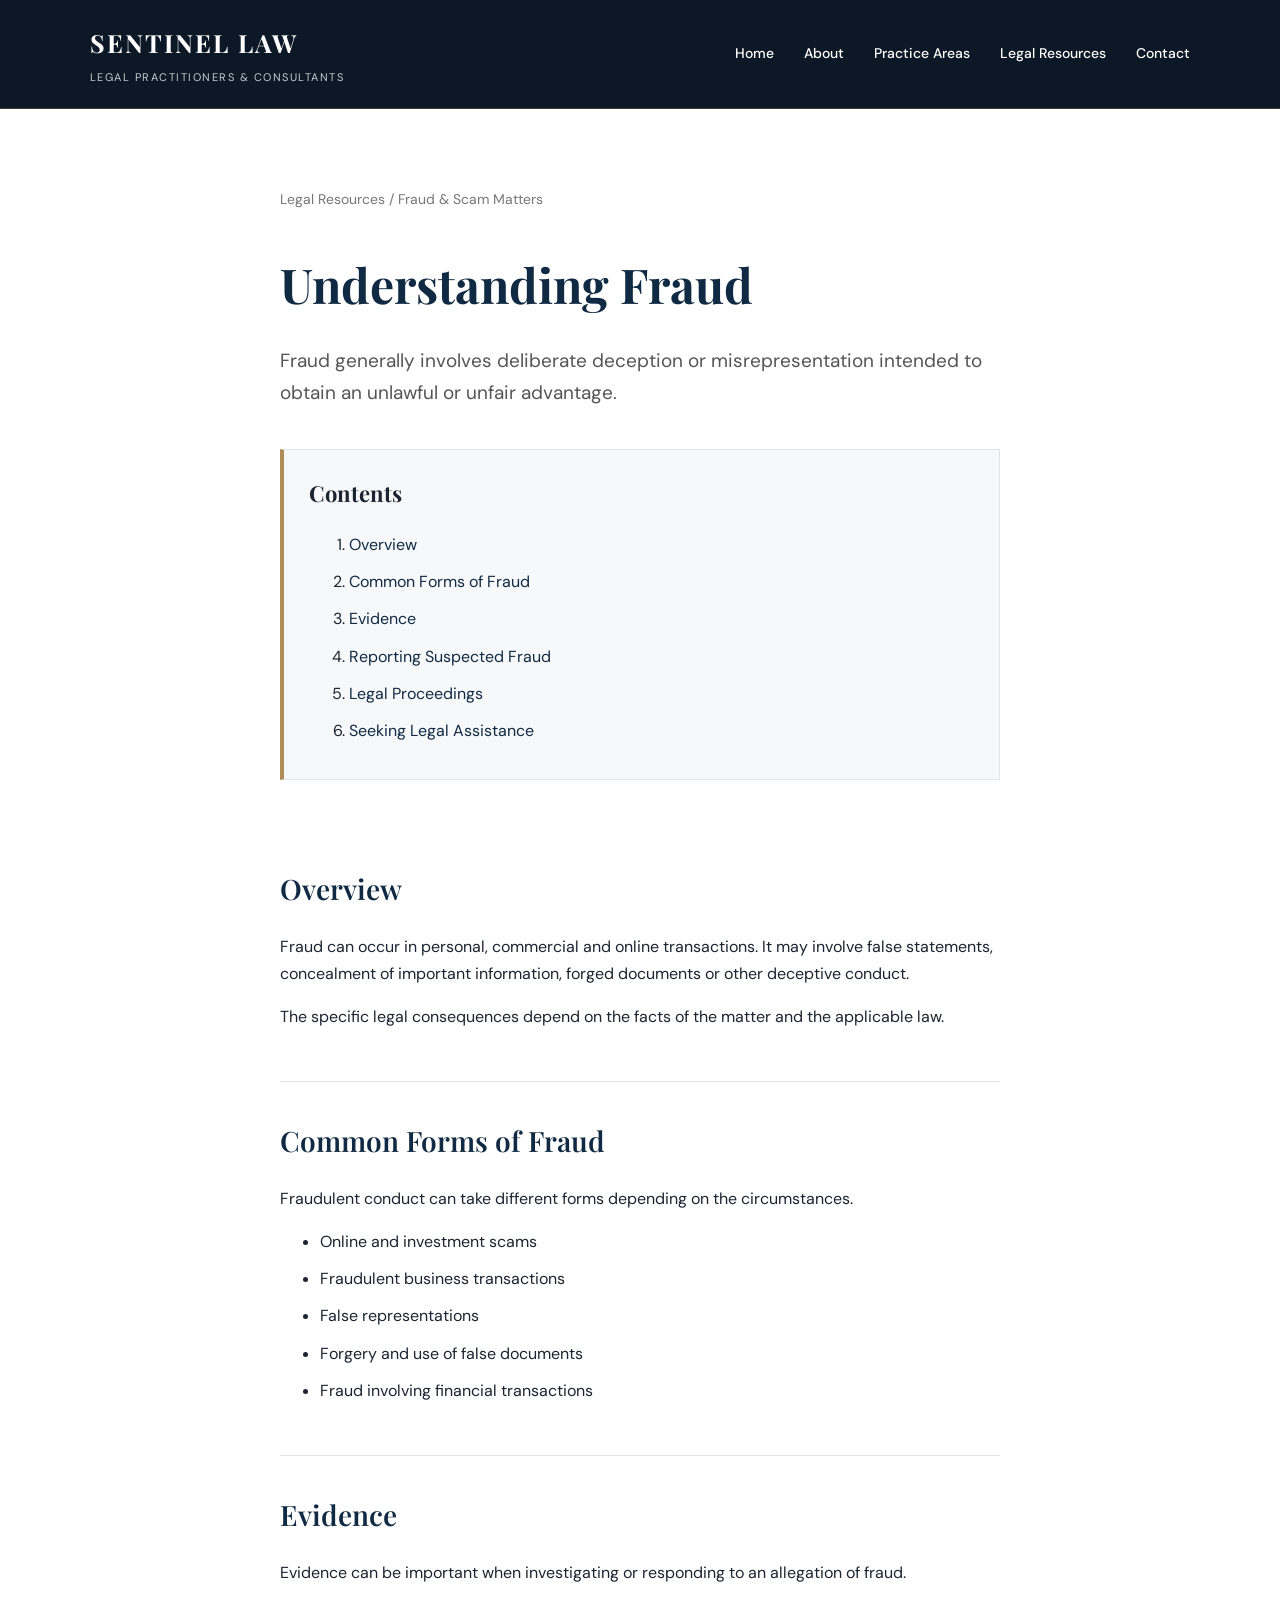
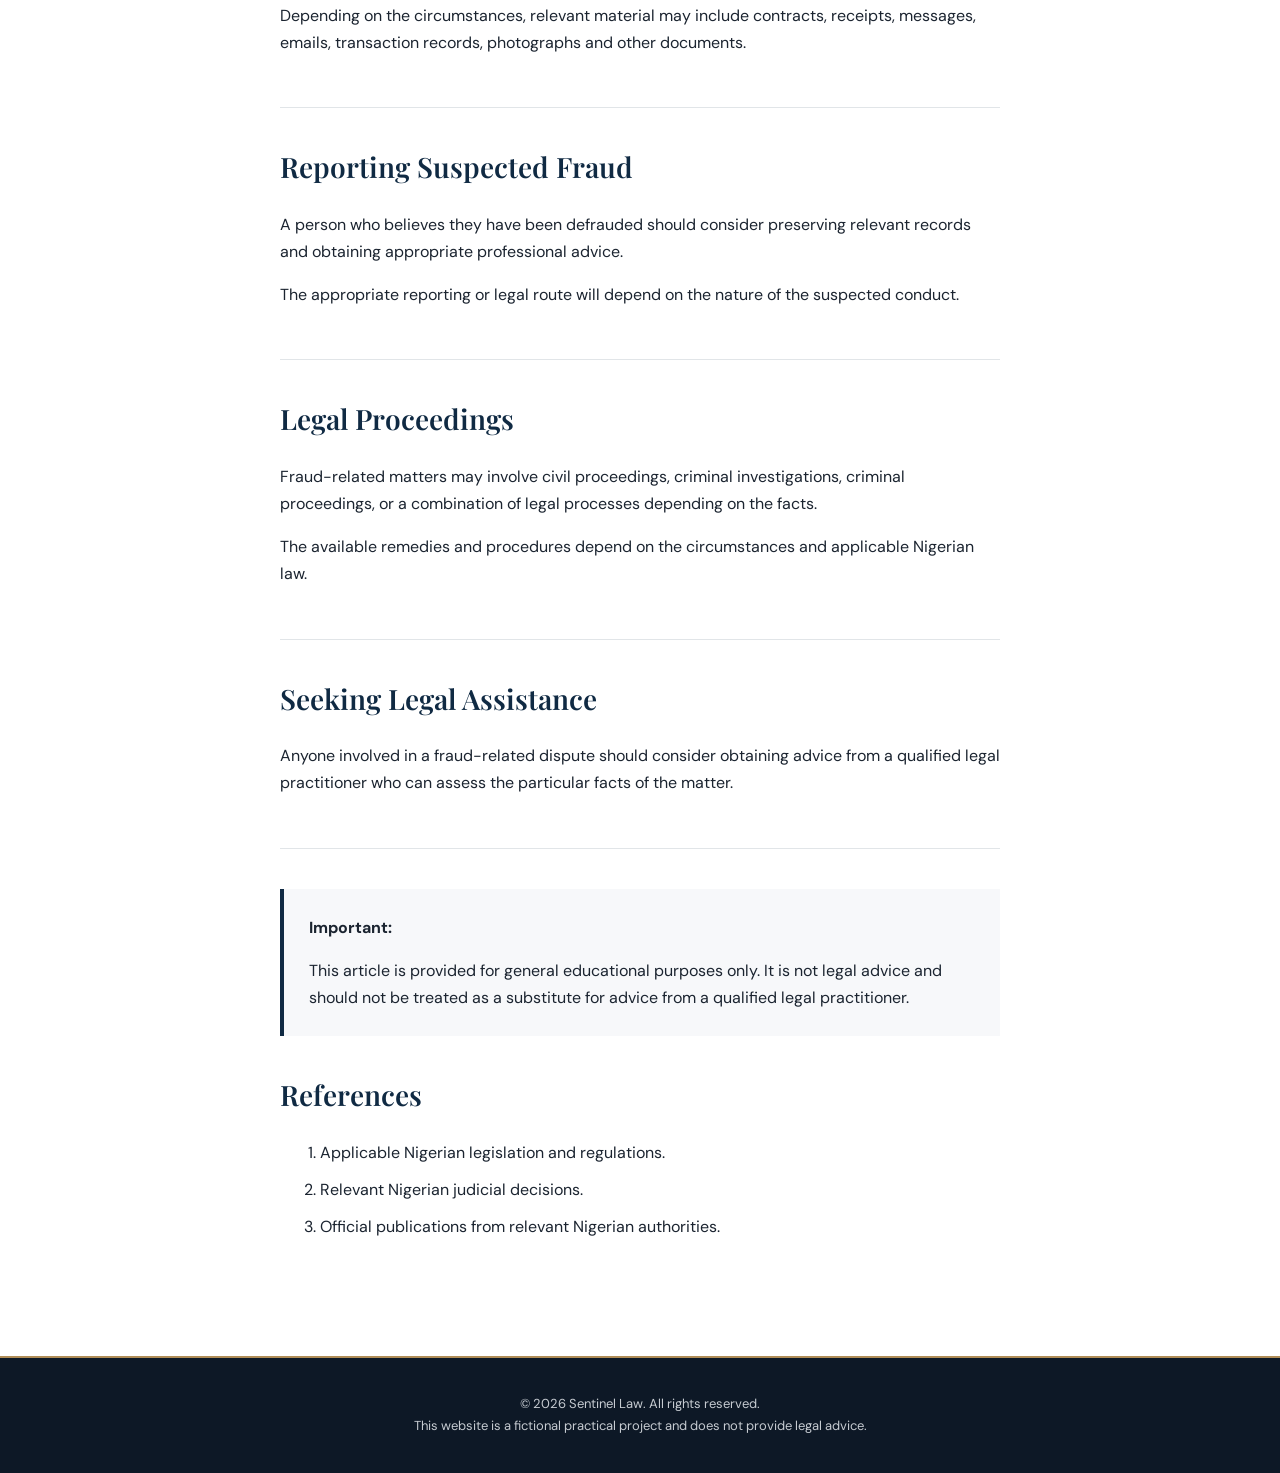
==== legal-resource.html @ c0978ffe "Add files via upload" ====
<!DOCTYPE html>
<html lang="en">

<head>
    <meta charset="UTF-8">
    <meta name="viewport" content="width=device-width, initial-scale=1.0">

    <title>Understanding Fraud | Sentinel Law</title>

    <link rel="stylesheet" href="styles.css">
</head>

<body>

    <!-- Navigation -->

    <header>

        <div class="logo">
            <h2>SENTINEL LAW</h2>
            <p>Legal Practitioners & Consultants</p>
        </div>

        <nav>
            <a href="index.html">Home</a>
            <a href="index.html#about">About</a>
            <a href="practice-areas.html">Practice Areas</a>
            <a href="legal-resource.html">Legal Resources</a>
            <a href="index.html#contact">Contact</a>
        </nav>

    </header>


    <!-- Article -->

    <main class="legal-article">

        <p class="breadcrumb">
            Legal Resources / Fraud & Scam Matters
        </p>

        <h1>Understanding Fraud</h1>

        <p class="article-intro">
            Fraud generally involves deliberate deception or
            misrepresentation intended to obtain an unlawful or
            unfair advantage.
        </p>


        <!-- Table of Contents -->

        <aside class="contents">

            <h2>Contents</h2>

            <ol>
                <li><a href="#overview">Overview</a></li>
                <li><a href="#common">Common Forms of Fraud</a></li>
                <li><a href="#evidence">Evidence</a></li>
                <li><a href="#reporting">Reporting Suspected Fraud</a></li>
                <li><a href="#proceedings">Legal Proceedings</a></li>
                <li><a href="#help">Seeking Legal Assistance</a></li>
            </ol>

        </aside>


        <!-- Article Sections -->

        <section id="overview">

            <h2>Overview</h2>

            <p>
                Fraud can occur in personal, commercial and online
                transactions. It may involve false statements,
                concealment of important information, forged documents
                or other deceptive conduct.
            </p>

            <p>
                The specific legal consequences depend on the facts
                of the matter and the applicable law.
            </p>

        </section>


        <section id="common">

            <h2>Common Forms of Fraud</h2>

            <p>
                Fraudulent conduct can take different forms depending
                on the circumstances.
            </p>

            <ul>
                <li>Online and investment scams</li>
                <li>Fraudulent business transactions</li>
                <li>False representations</li>
                <li>Forgery and use of false documents</li>
                <li>Fraud involving financial transactions</li>
            </ul>

        </section>


        <section id="evidence">

            <h2>Evidence</h2>

            <p>
                Evidence can be important when investigating or
                responding to an allegation of fraud.
            </p>

            <p>
                Depending on the circumstances, relevant material
                may include contracts, receipts, messages, emails,
                transaction records, photographs and other documents.
            </p>

        </section>


        <section id="reporting">

            <h2>Reporting Suspected Fraud</h2>

            <p>
                A person who believes they have been defrauded should
                consider preserving relevant records and obtaining
                appropriate professional advice.
            </p>

            <p>
                The appropriate reporting or legal route will depend
                on the nature of the suspected conduct.
            </p>

        </section>


        <section id="proceedings">

            <h2>Legal Proceedings</h2>

            <p>
                Fraud-related matters may involve civil proceedings,
                criminal investigations, criminal proceedings, or
                a combination of legal processes depending on the facts.
            </p>

            <p>
                The available remedies and procedures depend on the
                circumstances and applicable Nigerian law.
            </p>

        </section>


        <section id="help">

            <h2>Seeking Legal Assistance</h2>

            <p>
                Anyone involved in a fraud-related dispute should
                consider obtaining advice from a qualified legal
                practitioner who can assess the particular facts
                of the matter.
            </p>

        </section>


        <!-- Disclaimer -->

        <div class="legal-disclaimer">

            <strong>Important:</strong>

            <p>
                This article is provided for general educational
                purposes only. It is not legal advice and should
                not be treated as a substitute for advice from
                a qualified legal practitioner.
            </p>

        </div>


        <!-- References -->

        <section class="references">

            <h2>References</h2>

            <ol>
                <li>Applicable Nigerian legislation and regulations.</li>
                <li>Relevant Nigerian judicial decisions.</li>
                <li>Official publications from relevant Nigerian authorities.</li>
            </ol>

        </section>

    </main>


    <!-- Footer -->

    <footer>

        <p>© 2026 Sentinel Law. All rights reserved.</p>

        <p>
            This website is a fictional practical project and does
            not provide legal advice.
        </p>

    </footer>

</body>
</html>
---- styles.css ----
/* =========================================================
   SENTINEL LAW — PROFESSIONAL WEBSITE STYLES
   ========================================================= */

@import url('https://fonts.googleapis.com/css2?family=DM+Sans:wght@400;500;600&family=Playfair+Display:wght@500;600;700&display=swap');


/* =========================================================
   GENERAL
   ========================================================= */

* {
    box-sizing: border-box;
}

html {
    scroll-behavior: smooth;
}

body {
    margin: 0;
    font-family: "DM Sans", Arial, sans-serif;
    color: #1b2430;
    background: #ffffff;
    line-height: 1.7;
}

a {
    transition: all 0.25s ease;
}

h1,
h2,
h3 {
    font-family: "Playfair Display", Georgia, serif;
}


/* =========================================================
   NAVIGATION
   ========================================================= */

header {
    display: flex;
    justify-content: space-between;
    align-items: center;
    padding: 22px 7%;
    background: #0d1826;
    border-bottom: 1px solid rgba(176, 141, 87, 0.35);
    position: relative;
    z-index: 10;
}

.logo h2 {
    margin: 0;
    color: #ffffff;
    font-family: "Playfair Display", Georgia, serif;
    font-size: 25px;
    letter-spacing: 2px;
}

.logo p {
    margin: 3px 0 0;
    color: #c6cbd1;
    font-size: 11px;
    letter-spacing: 1.5px;
    text-transform: uppercase;
}

nav {
    display: flex;
    align-items: center;
    gap: 30px;
}

nav a {
    position: relative;
    text-decoration: none;
    color: #ffffff;
    font-size: 14px;
    font-weight: 500;
    padding: 8px 0;
}

nav a::after {
    content: "";
    position: absolute;
    left: 0;
    bottom: 0;
    width: 0;
    height: 2px;
    background: #b08d57;
    transition: width 0.25s ease;
}

nav a:hover {
    color: #d0a968;
}

nav a:hover::after {
    width: 100%;
}


/* =========================================================
   HERO
   ========================================================= */

#home {
    position: relative;
    overflow: hidden;
    background:
        linear-gradient(
            110deg,
            rgba(13, 24, 38, 0.98),
            rgba(16, 42, 67, 0.94)
        );
    color: white;
    padding: 125px 7%;
}

#home::after {
    content: "";
    position: absolute;
    width: 380px;
    height: 380px;
    right: -140px;
    top: -140px;
    border: 1px solid rgba(176, 141, 87, 0.25);
    border-radius: 50%;
}

#home h1 {
    position: relative;
    z-index: 1;
    max-width: 760px;
    font-size: clamp(42px, 6vw, 68px);
    line-height: 1.08;
    font-weight: 600;
    margin: 0 0 25px;
}

#home p {
    position: relative;
    z-index: 1;
    max-width: 680px;
    font-size: 18px;
    color: #e0e5ea;
    margin-bottom: 38px;
}

#home a {
    position: relative;
    z-index: 1;
    display: inline-block;
    background: #b08d57;
    color: white;
    padding: 14px 28px;
    text-decoration: none;
    font-weight: 600;
    letter-spacing: 0.3px;
}

#home a:hover {
    background: #d0a968;
    transform: translateY(-2px);
}


/* =========================================================
   GENERAL SECTIONS
   ========================================================= */

section {
    padding: 90px 7%;
}

section h2 {
    color: #102a43;
    font-family: "Playfair Display", Georgia, serif;
    font-size: 38px;
    font-weight: 600;
    margin: 0 0 25px;
}


/* =========================================================
   PRACTICE AREAS
   ========================================================= */

#practice {
    background: #f7f8fa;
}

.section-intro {
    max-width: 720px;
    margin: 0 0 45px;
    color: #626b75;
}

.practice-grid {
    display: grid;
    grid-template-columns: repeat(2, 1fr);
    gap: 22px;
}

.practice-card {
    display: block;
    background: #ffffff;
    padding: 34px;
    border: 1px solid #e3e6e9;
    border-left: 4px solid #102a43;
    text-decoration: none;
    color: #333;
    box-shadow: 0 5px 18px rgba(15, 30, 45, 0.035);
    transition: all 0.3s ease;
}

.practice-card:hover {
    transform: translateY(-5px);
    border-left-color: #b08d57;
    box-shadow: 0 15px 35px rgba(15, 30, 45, 0.09);
}

.practice-card h3 {
    color: #102a43;
    margin: 0 0 12px;
    font-size: 22px;
}

.practice-card p {
    color: #68717b;
    margin: 0;
}

.practice-card span {
    display: inline-block;
    margin-top: 20px;
    color: #b08d57;
    font-weight: 600;
}

.view-all {
    display: inline-block;
    margin-top: 35px;
    background: #102a43;
    color: white;
    padding: 14px 27px;
    text-decoration: none;
    font-weight: 600;
}

.view-all:hover {
    background: #b08d57;
}


/* =========================================================
   ABOUT
   ========================================================= */

#about p {
    max-width: 760px;
    color: #626b75;
}


/* =========================================================
   LEGAL RESOURCES
   ========================================================= */

#resources {
    background: #ffffff;
}

article {
    max-width: 850px;
    padding: 25px 0;
    border-bottom: 1px solid #e2e5e8;
}

article h3 {
    color: #102a43;
    font-size: 22px;
    margin-bottom: 8px;
}

article p {
    color: #68717b;
}


/* =========================================================
   CONTACT SECTION
   ========================================================= */

#contact {
    background: #f8f7f4;
    padding: 95px 7%;
}

#contact h2 {
    text-align: center;
    font-size: 48px;
    margin-bottom: 12px;
}

#contact > p {
    max-width: 700px;
    margin: 0 auto 45px;
    text-align: center;
    color: #626b75;
    font-size: 17px;
}


/* Contact cards */

.contact-details {
    display: grid;
    grid-template-columns: repeat(2, 1fr);
    gap: 24px;
    max-width: 900px;
    margin: 0 auto 55px;
}

.contact-card {
    position: relative;
    background: #ffffff;
    border: 1px solid #dedede;
    border-left: 4px solid #102a43;
    border-radius: 4px;
    padding: 34px;
    min-height: 205px;
    box-shadow: 0 8px 25px rgba(13, 24, 38, 0.05);
    transition: all 0.3s ease;
}

.contact-card:hover {
    transform: translateY(-5px);
    border-left-color: #b08d57;
    box-shadow: 0 16px 35px rgba(13, 24, 38, 0.10);
}

.contact-label {
    display: block;
    color: #b08d57;
    font-size: 11px;
    font-weight: 600;
    letter-spacing: 2px;
    margin-bottom: 14px;
}

.contact-card h3 {
    margin: 0 0 20px;
    color: #102a43;
    font-family: "DM Sans", Arial, sans-serif;
    font-size: 20px;
    font-weight: 500;
    word-break: break-word;
}

.contact-card a {
    display: inline-block;
    color: #102a43;
    text-decoration: none;
    font-size: 14px;
    font-weight: 600;
    padding-top: 12px;
    border-top: 1px solid #d8c29d;
}

.contact-card a:hover {
    color: #b08d57;
}


/* =========================================================
   ENQUIRY FORM
   ========================================================= */

#contact form {
    max-width: 900px;
    margin: 0 auto;
    padding-top: 40px;
    border-top: 1px solid #d9d9d9;
}

#contact form::before {
    content: "SEND US AN ENQUIRY";
    display: block;
    color: #102a43;
    font-family: "Playfair Display", Georgia, serif;
    font-size: 27px;
    font-weight: 600;
    margin-bottom: 25px;
}

#contact form label {
    display: block;
    margin: 20px 0 8px;
    color: #263442;
    font-size: 14px;
    font-weight: 600;
}

#contact input,
#contact textarea {
    width: 100%;
    padding: 15px 16px;
    background: #ffffff;
    border: 1px solid #d6d9dc;
    border-radius: 2px;
    color: #1b2430;
    font-family: "DM Sans", Arial, sans-serif;
    font-size: 15px;
    outline: none;
    transition: border-color 0.25s ease, box-shadow 0.25s ease;
}

#contact input {
    height: 50px;
}

#contact textarea {
    min-height: 160px;
    resize: vertical;
}

#contact input:focus,
#contact textarea:focus {
    border-color: #b08d57;
    box-shadow: 0 0 0 3px rgba(176, 141, 87, 0.10);
}

#contact button {
    margin-top: 25px;
    padding: 15px 30px;
    background: #102a43;
    color: white;
    border: none;
    cursor: pointer;
    font-family: "DM Sans", Arial, sans-serif;
    font-size: 14px;
    font-weight: 600;
    transition: all 0.25s ease;
}

#contact button:hover {
    background: #b08d57;
    transform: translateY(-2px);
}


/* =========================================================
   PRACTICE AREAS PAGE
   ========================================================= */

.page-header {
    background: #102a43;
    color: white;
    padding: 90px 7%;
}

.page-header h1 {
    font-family: "Playfair Display", Georgia, serif;
    font-size: 52px;
    font-weight: 600;
    margin: 0 0 15px;
}

.page-header p {
    max-width: 700px;
    color: #dfe5eb;
    font-size: 18px;
}


/* Individual practice areas */

.practice-detail {
    max-width: 900px;
    margin: auto;
    padding: 75px 7%;
    border-bottom: 1px solid #e1e5e8;
}

.practice-detail h2 {
    margin-bottom: 20px;
}

.practice-detail h3 {
    color: #102a43;
    margin-top: 30px;
}

.practice-detail li {
    margin-bottom: 10px;
}


/* Practice page contact */

.practice-contact {
    text-align: center;
    background: #f7f8fa;
}

.practice-contact a {
    display: inline-block;
    margin-top: 20px;
    background: #102a43;
    color: white;
    padding: 14px 27px;
    text-decoration: none;
    font-weight: 600;
}

.practice-contact a:hover {
    background: #b08d57;
}


/* =========================================================
   LEGAL RESOURCE ARTICLE
   ========================================================= */

.legal-article {
    max-width: 900px;
    margin: auto;
    padding: 65px 7%;
}

.breadcrumb {
    color: #777;
    font-size: 14px;
    margin-bottom: 25px;
}

.legal-article > h1 {
    color: #102a43;
    font-family: "Playfair Display", Georgia, serif;
    font-size: 48px;
    margin-bottom: 15px;
}

.article-intro {
    font-size: 19px;
    color: #555;
    max-width: 750px;
    margin-bottom: 40px;
}


/* Table of Contents */

.contents {
    background: #f7f8fa;
    border: 1px solid #e1e5e8;
    border-left: 4px solid #b08d57;
    padding: 25px;
    margin-bottom: 50px;
}

.contents h2 {
    font-size: 22px;
    margin-top: 0;
}

.contents ol {
    margin-bottom: 0;
}

.contents li {
    margin-bottom: 8px;
}

.contents a {
    color: #102a43;
    text-decoration: none;
}

.contents a:hover {
    color: #b08d57;
}


/* Article sections */

.legal-article section {
    padding: 35px 0;
    border-bottom: 1px solid #e1e5e8;
}

.legal-article section h2 {
    font-size: 28px;
    margin-bottom: 20px;
}

.legal-article section p {
    max-width: 780px;
}

.legal-article li {
    margin-bottom: 10px;
}


/* Disclaimer */

.legal-disclaimer {
    margin-top: 40px;
    padding: 25px;
    background: #f7f8fa;
    border-left: 4px solid #102a43;
}

.legal-disclaimer p {
    margin-bottom: 0;
}


/* References */

.references {
    border-bottom: none !important;
}


/* =========================================================
   FOOTER
   ========================================================= */

footer {
    background: #0d1826;
    color: white;
    padding: 35px 7%;
    text-align: center;
    border-top: 2px solid #b08d57;
}

footer p {
    margin: 0;
    color: #c6cbd1;
    font-size: 13px;
}


/* =========================================================
   MOBILE
   ========================================================= */

@media (max-width: 768px) {

    header {
        flex-direction: column;
        align-items: flex-start;
        gap: 20px;
        padding: 20px 6%;
    }

    nav {
        flex-wrap: wrap;
        gap: 15px 20px;
    }

    #home {
        padding: 90px 6%;
    }

    #home h1 {
        font-size: 42px;
    }

    section {
        padding: 70px 6%;
    }

    section h2 {
        font-size: 34px;
    }

    .practice-grid {
        grid-template-columns: 1fr;
    }

    .contact-details {
        grid-template-columns: 1fr;
    }

    #contact h2 {
        font-size: 38px;
    }

    .page-header {
        padding: 70px 6%;
    }

    .page-header h1 {
        font-size: 40px;
    }

    .legal-article {
        padding: 55px 6%;
    }

    .legal-article > h1 {
        font-size: 40px;
    }
}


@media (max-width: 480px) {

    nav {
        gap: 12px 16px;
    }

    nav a {
        font-size: 13px;
    }

    #home h1 {
        font-size: 36px;
    }

    #home p {
        font-size: 16px;
    }

    .contact-card {
        padding: 28px 24px;
    }

    #contact h2 {
        font-size: 34px;
    }
}

/* =========================
   THANK YOU PAGE
========================= */

.thank-you {
    min-height: 70vh;
    display: flex;
    justify-content: center;
    align-items: center;
    padding: 80px 20px;
    background: #f5f1ea;
}

.thank-you-content {
    max-width: 700px;
    text-align: center;
    background: #ffffff;
    padding: 60px 50px;
    border-top: 4px solid #b08d57;
    box-shadow: 0 15px 40px rgba(0, 0, 0, 0.08);
}

.thank-you-mark {
    width: 70px;
    height: 70px;
    margin: 0 auto 25px;
    display: flex;
    align-items: center;
    justify-content: center;
    border: 2px solid #b08d57;
    border-radius: 50%;
    color: #b08d57;
    font-size: 32px;
    font-weight: bold;
}

.thank-you-label {
    color: #b08d57;
    font-size: 13px;
    font-weight: bold;
    letter-spacing: 2px;
    margin-bottom: 15px;
}

.thank-you-content h1 {
    color: #102a43;
    font-family: "Playfair Display", serif;
    font-size: 42px;
    margin-bottom: 20px;
}

.thank-you-content p {
    color: #4a5568;
    line-height: 1.8;
    font-size: 16px;
}

.thank-you-note {
    margin-top: 15px;
    font-size: 14px !important;
}

.thank-you-content a {
    display: inline-block;
    margin-top: 30px;
    padding: 14px 28px;
    background: #102a43;
    color: #ffffff;
    text-decoration: none;
    font-weight: bold;
    transition: 0.3s ease;
}

.thank-you-content a:hover {
    background: #b08d57;
}


/* MOBILE */

@media (max-width: 768px) {

    .thank-you {
        padding: 60px 20px;
    }

    .thank-you-content {
        padding: 45px 25px;
    }

    .thank-you-content h1 {
        font-size: 32px;
    }

}
/* ================================
   LEGAL CORRESPONDENCE
================================ */

.legal-correspondence {
    padding: 80px 20px;
    background: #f5f1e8;
}

.correspondence-container {
    max-width: 800px;
    margin: 0 auto;
}

.correspondence-container h2 {
    text-align: center;
    font-size: 32px;
    margin-bottom: 12px;
    color: #111827;
}

.correspondence-intro {
    text-align: center;
    margin-bottom: 40px;
    color: #555;
}

#legal-email-form {
    background: #ffffff;
    padding: 40px;
    border-radius: 8px;
    box-shadow: 0 8px 30px rgba(0, 0, 0, 0.08);
}

#legal-email-form label {
    display: block;
    margin-bottom: 8px;
    margin-top: 20px;
    font-weight: 600;
    color: #222;
}

#legal-email-form label:first-child {
    margin-top: 0;
}

#legal-email-form input,
#legal-email-form textarea {
    width: 100%;
    padding: 13px;
    border: 1px solid #ccc;
    border-radius: 5px;
    font-size: 15px;
    font-family: inherit;
    box-sizing: border-box;
}

#legal-email-form textarea {
    resize: vertical;
}

#legal-email-form input:focus,
#legal-email-form textarea:focus {
    outline: none;
    border-color: #b89b5e;
}

#legal-email-form button {
    width: 100%;
    margin-top: 30px;
    padding: 14px;
    border: none;
    border-radius: 5px;
    background: #111827;
    color: #ffffff;
    font-size: 16px;
    font-weight: 600;
    cursor: pointer;
}

#legal-email-form button:hover {
    background: #b89b5e;
}
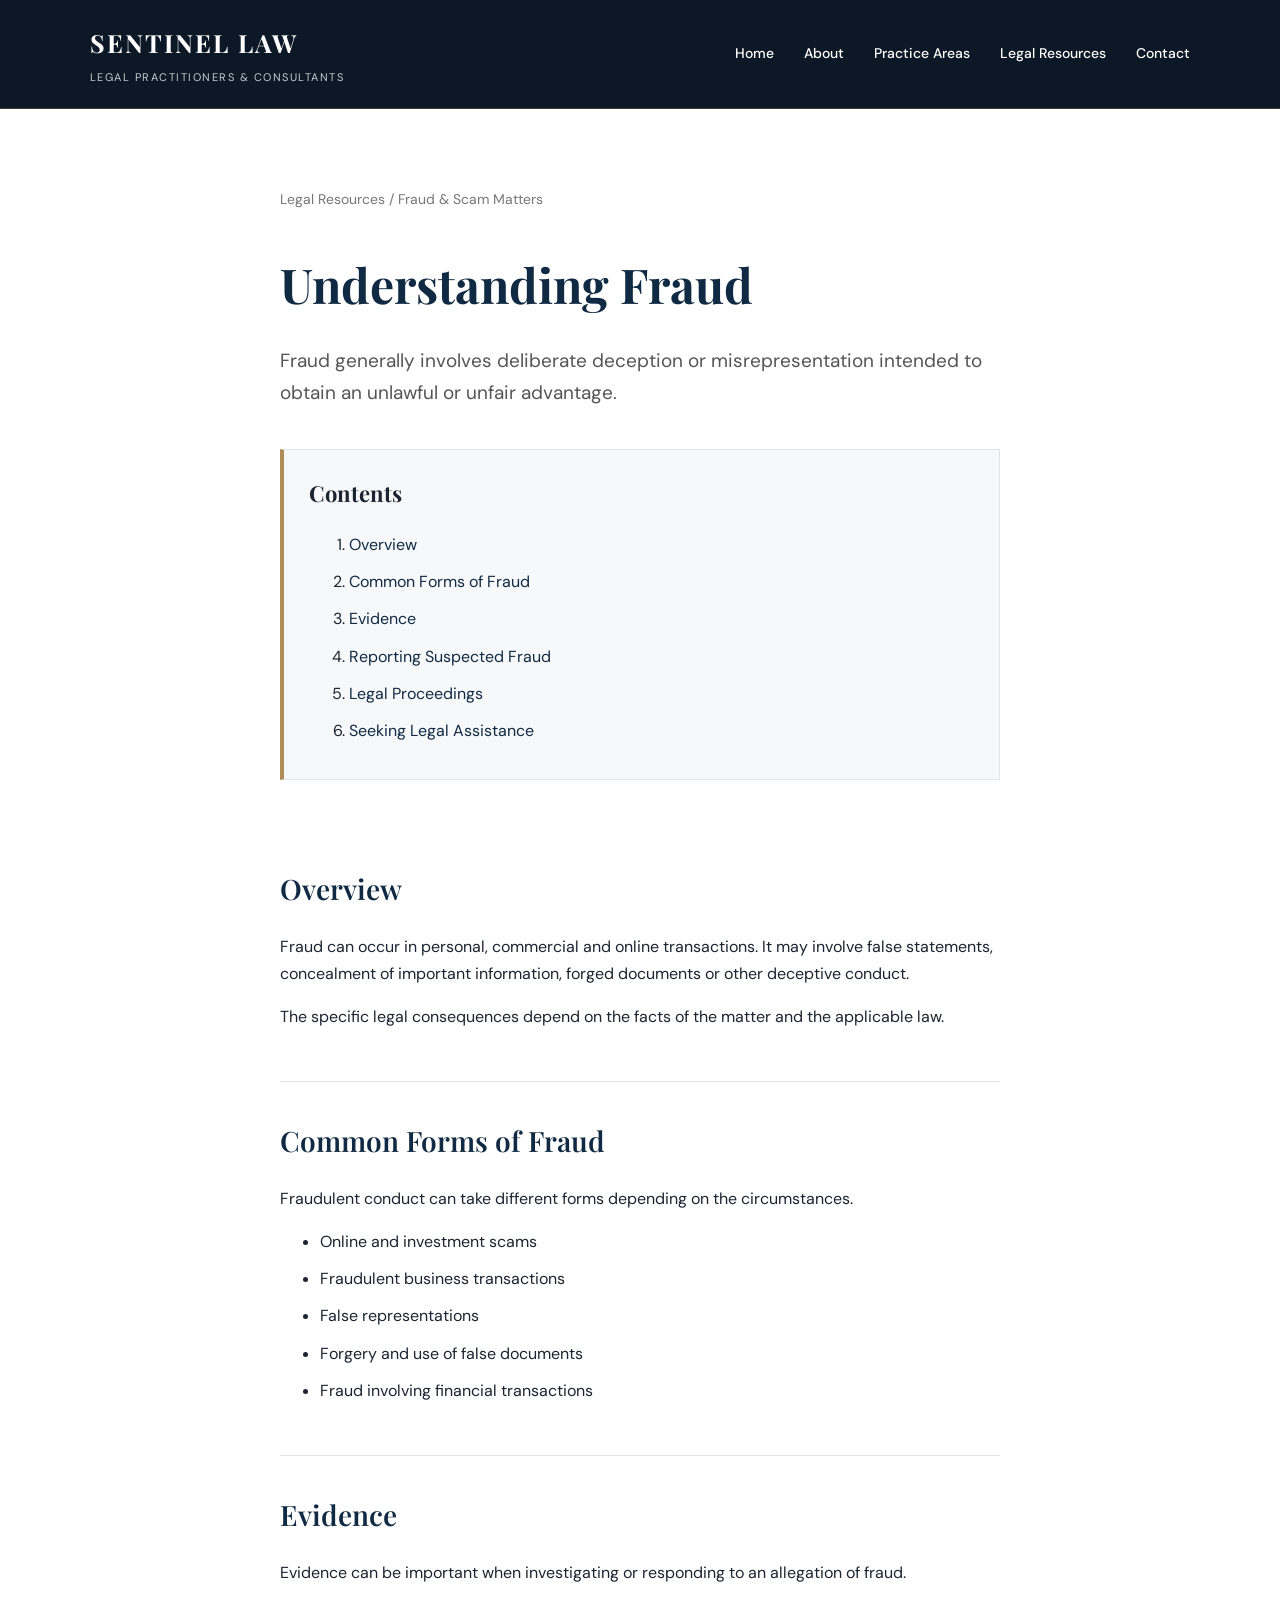
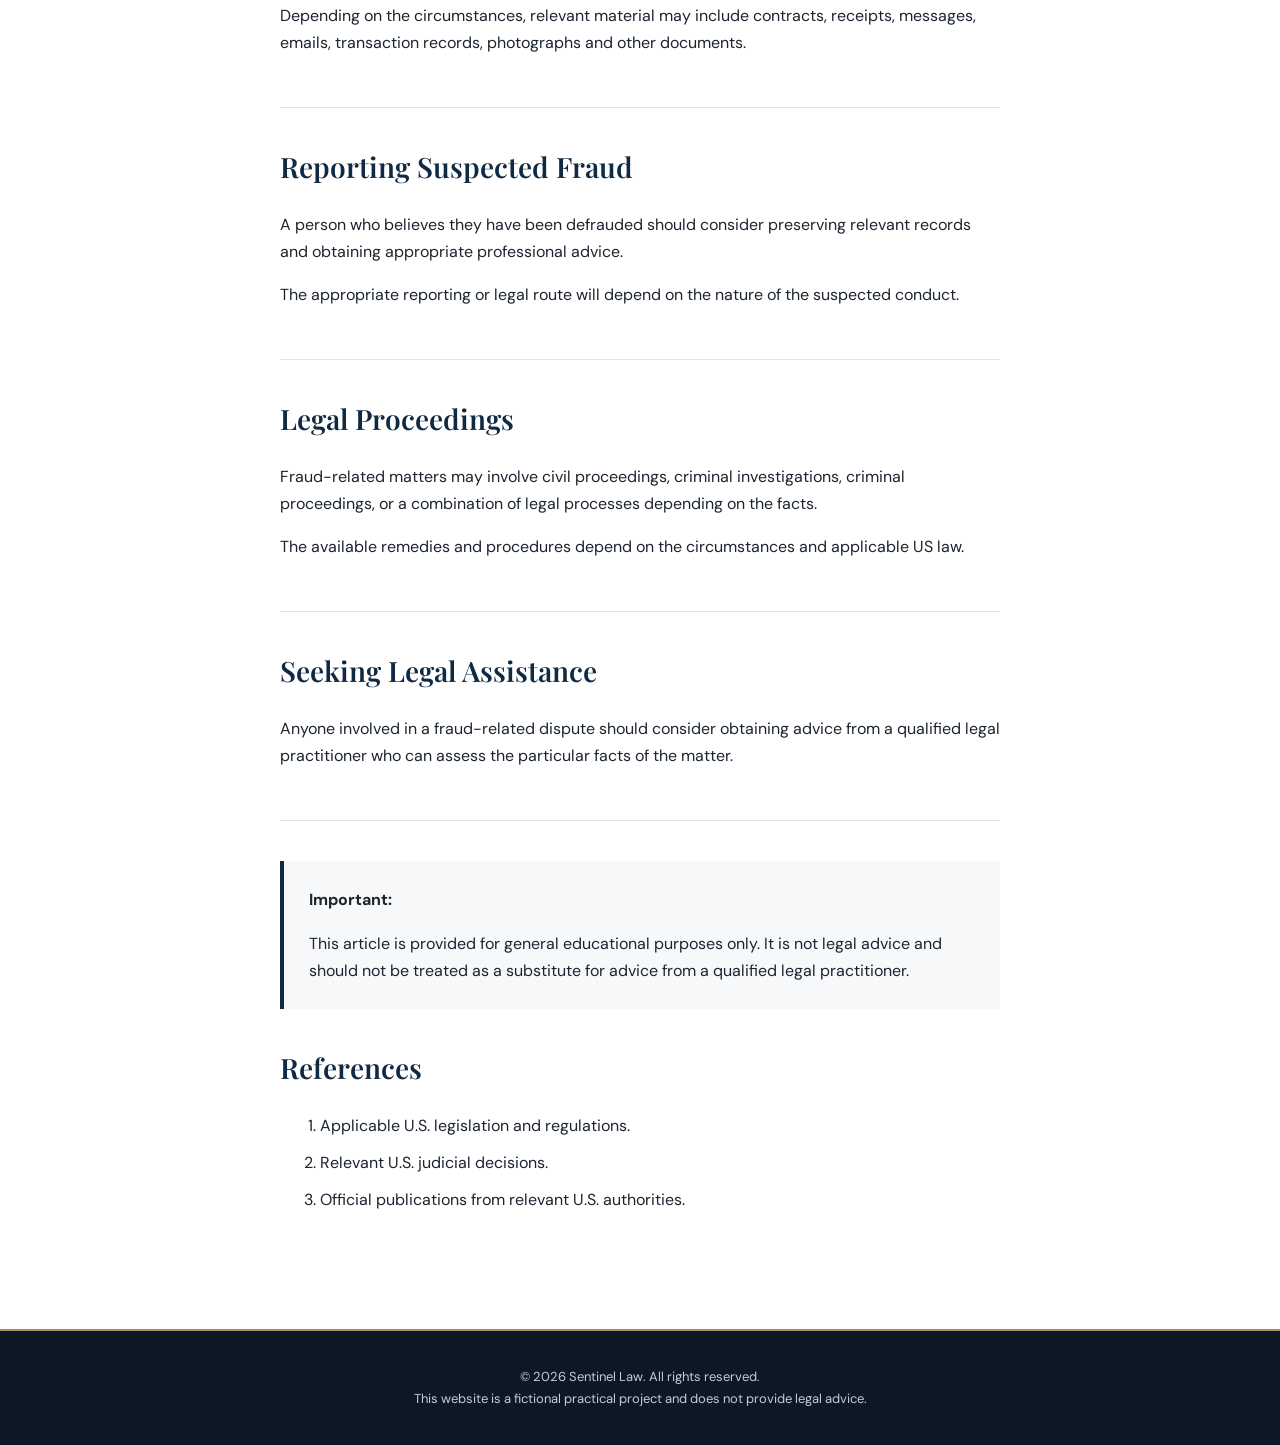
==== commit b4de874f: "Fix legal correspondence form" ====
--- a/legal-resource.html
+++ b/legal-resource.html
@@ -156,7 +156,7 @@
 
             <p>
                 The available remedies and procedures depend on the
-                circumstances and applicable Nigerian law.
+                circumstances and applicable US law.
             </p>
 
         </section>
@@ -199,9 +199,9 @@
             <h2>References</h2>
 
             <ol>
-                <li>Applicable Nigerian legislation and regulations.</li>
-                <li>Relevant Nigerian judicial decisions.</li>
-                <li>Official publications from relevant Nigerian authorities.</li>
+                <li>Applicable U.S. legislation and regulations.</li>
+                <li>Relevant U.S. judicial decisions.</li>
+                <li>Official publications from relevant U.S. authorities.</li>
             </ol>
 
         </section>
